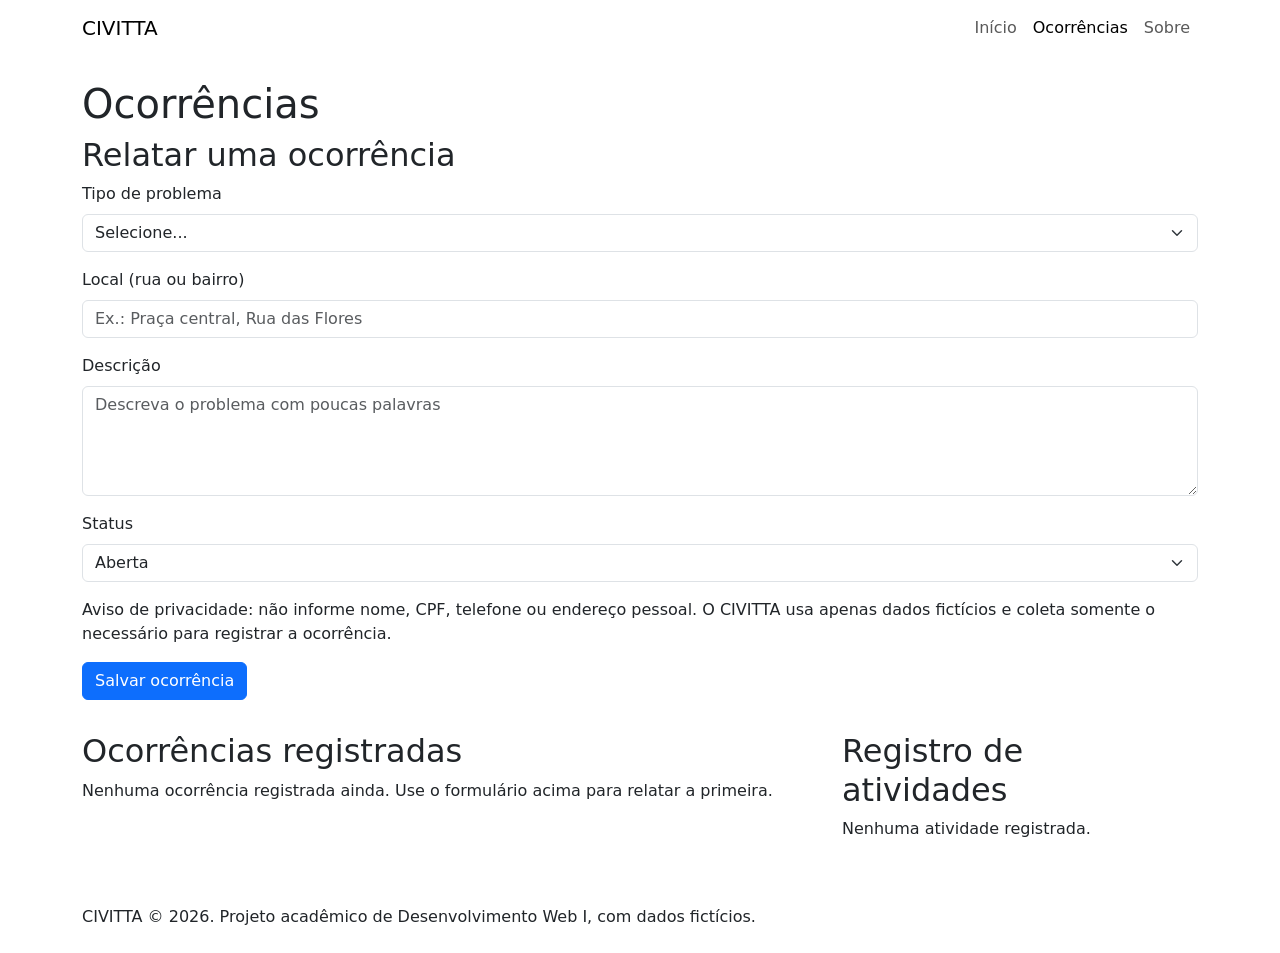
==== ocorrencias.html @ cc98d59b "cria HTML semantico das 3 paginas" ====
<!DOCTYPE html>
<html lang="pt-BR">
<head>
  <meta charset="UTF-8">
  <meta name="viewport" content="width=device-width, initial-scale=1">
  <meta name="description" content="Relate, acompanhe, edite e remova ocorrências em espaços públicos.">
  <title>Ocorrências | CIVITTA</title>

  <link href="https://cdn.jsdelivr.net/npm/bootstrap@5.3.3/dist/css/bootstrap.min.css" rel="stylesheet">
  <link rel="stylesheet" href="../css/style.css">
</head>
<body>

  <a class="visually-hidden-focusable" href="#conteudo">Pular para o conteúdo</a>

  <header>
    <nav class="navbar navbar-expand-md" aria-label="Navegação principal">
      <div class="container">
        <a class="navbar-brand" href="../index.html">CIVITTA</a>
        <button class="navbar-toggler" type="button" data-bs-toggle="collapse"
                data-bs-target="#menu-principal" aria-controls="menu-principal"
                aria-expanded="false" aria-label="Abrir menu">
          <span class="navbar-toggler-icon"></span>
        </button>
        <div class="collapse navbar-collapse" id="menu-principal">
          <ul class="navbar-nav ms-auto">
            <li class="nav-item"><a class="nav-link" href="../index.html">Início</a></li>
            <li class="nav-item"><a class="nav-link active" href="ocorrencias.html" aria-current="page">Ocorrências</a></li>
            <li class="nav-item"><a class="nav-link" href="sobre.html">Sobre</a></li>
          </ul>
        </div>
      </div>
    </nav>
  </header>

  <main id="conteudo" class="container py-4">

    <h1>Ocorrências</h1>

    <section aria-labelledby="titulo-formulario">
      <h2 id="titulo-formulario">Relatar uma ocorrência</h2>

      <form id="form-ocorrencia" novalidate>
        <input type="hidden" id="ocorrencia-id" name="id">

        <div class="mb-3">
          <label for="tipo" class="form-label">Tipo de problema</label>
          <select id="tipo" name="tipo" class="form-select" required aria-describedby="erro-tipo">
            <option value="">Selecione...</option>
            <option value="buraco">Buraco ou calçada danificada</option>
            <option value="iluminacao">Iluminação queimada</option>
            <option value="lixo">Lixo ou entulho acumulado</option>
            <option value="praca">Praça ou parque danificado</option>
            <option value="outro">Outro</option>
          </select>
          <div id="erro-tipo" class="erro-campo" role="alert"></div>
        </div>

        <div class="mb-3">
          <label for="local" class="form-label">Local (rua ou bairro)</label>
          <input type="text" id="local" name="local" class="form-control"
                 required minlength="3" maxlength="80" autocomplete="off"
                 placeholder="Ex.: Praça central, Rua das Flores"
                 aria-describedby="erro-local">
          <div id="erro-local" class="erro-campo" role="alert"></div>
        </div>

        <div class="mb-3">
          <label for="descricao" class="form-label">Descrição</label>
          <textarea id="descricao" name="descricao" class="form-control" rows="4"
                    required minlength="10" maxlength="300"
                    placeholder="Descreva o problema com poucas palavras"
                    aria-describedby="erro-descricao"></textarea>
          <div id="erro-descricao" class="erro-campo" role="alert"></div>
        </div>

        <div class="mb-3">
          <label for="status" class="form-label">Status</label>
          <select id="status" name="status" class="form-select" required aria-describedby="erro-status">
            <option value="aberta" selected>Aberta</option>
            <option value="andamento">Em andamento</option>
            <option value="resolvida">Resolvida</option>
          </select>
          <div id="erro-status" class="erro-campo" role="alert"></div>
        </div>

        <p class="aviso-privacidade">
          Aviso de privacidade: não informe nome, CPF, telefone ou endereço pessoal.
          O CIVITTA usa apenas dados fictícios e coleta somente o necessário para registrar a ocorrência.
        </p>

        <div id="mensagem-formulario" class="mensagem" role="status" aria-live="polite"></div>

        <div class="d-flex gap-2">
          <button type="submit" id="botao-salvar" class="btn btn-primary">Salvar ocorrência</button>
          <button type="button" id="botao-cancelar" class="btn btn-outline-secondary" hidden>Cancelar edição</button>
        </div>
      </form>
    </section>

    <div class="row g-4 mt-2">

      <!-- LISTA DE OCORRÊNCIAS (listar, editar e remover) -->
      <section class="col-12 col-lg-8" aria-labelledby="titulo-lista">
        <h2 id="titulo-lista">Ocorrências registradas</h2>
        <p id="mensagem-vazia">Nenhuma ocorrência registrada ainda. Use o formulário acima para relatar a primeira.</p>
        <div id="lista-ocorrencias" aria-live="polite"></div>
      </section>

      <!-- PAINEL DE REGISTRO DE ATIVIDADES -->
      <aside class="col-12 col-lg-4" aria-labelledby="titulo-log">
        <h2 id="titulo-log">Registro de atividades</h2>
        <p id="log-vazio">Nenhuma atividade registrada.</p>
        <ol id="log-atividades" class="log-lista"></ol>
      </aside>

    </div>
    <template id="modelo-ocorrencia">
      <article class="card ocorrencia mb-3">
        <div class="card-body">
          <h3 class="card-title h5 ocorrencia-tipo"></h3>
          <p class="mb-1"><strong>Local:</strong> <span class="ocorrencia-local"></span></p>
          <p class="mb-1"><strong>Status:</strong> <span class="ocorrencia-status"></span></p>
          <p class="ocorrencia-descricao"></p>
          <p class="small mb-3">Registrada em <time class="ocorrencia-data"></time></p>
          <div class="d-flex gap-2">
            <button type="button" class="btn btn-sm btn-outline-primary botao-editar">Editar</button>
            <button type="button" class="btn btn-sm btn-outline-danger botao-remover">Remover</button>
          </div>
        </div>
      </article>
    </template>

  </main>

  <footer class="container py-4">
    <p class="mb-0">CIVITTA &copy; 2026. Projeto acadêmico de Desenvolvimento Web I, com dados fictícios.</p>
  </footer>

  <script src="https://cdn.jsdelivr.net/npm/bootstrap@5.3.3/dist/js/bootstrap.bundle.min.js"></script>
  <script src="../js/log.js"></script>
  <script src="../js/validacao.js"></script>
  <script src="../js/ocorrencias.js"></script>
  <script src="../js/main.js"></script>
</body>
</html>
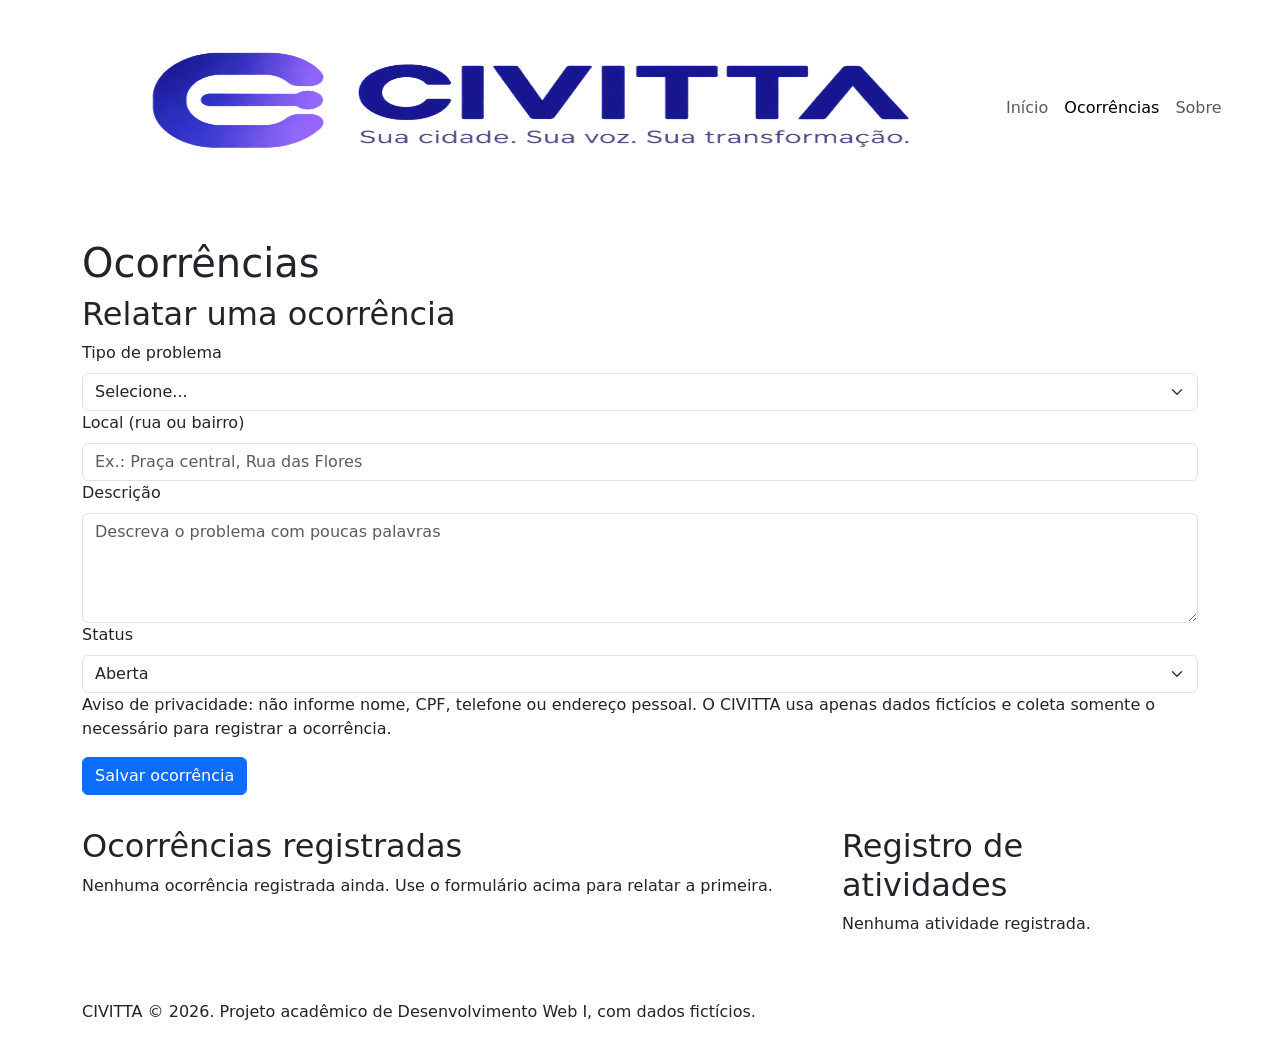
==== commit f9170687: "aplica identidade visual e CSS" ====
--- a/ocorrencias.html
+++ b/ocorrencias.html
@@ -7,7 +7,10 @@
   <title>Ocorrências | CIVITTA</title>
 
   <link href="https://cdn.jsdelivr.net/npm/bootstrap@5.3.3/dist/css/bootstrap.min.css" rel="stylesheet">
-  <link rel="stylesheet" href="../css/style.css">
+  <link rel="preconnect" href="https://fonts.googleapis.com">
+  <link rel="preconnect" href="https://fonts.gstatic.com" crossorigin>
+  <link href="https://fonts.googleapis.com/css2?family=Outfit:wght@400;500;600;700&display=swap" rel="stylesheet">
+  <link rel="stylesheet" href="css/style.css">
 </head>
 <body>
 
@@ -16,7 +19,9 @@
   <header>
     <nav class="navbar navbar-expand-md" aria-label="Navegação principal">
       <div class="container">
-        <a class="navbar-brand" href="../index.html">CIVITTA</a>
+        <a class="navbar-brand" href="index.html">
+          <img src="img/Logo.png" alt="CIVITTA: sua cidade, sua voz, sua transformação" width="900" height="189">
+        </a>
         <button class="navbar-toggler" type="button" data-bs-toggle="collapse"
                 data-bs-target="#menu-principal" aria-controls="menu-principal"
                 aria-expanded="false" aria-label="Abrir menu">
@@ -24,7 +29,7 @@
         </button>
         <div class="collapse navbar-collapse" id="menu-principal">
           <ul class="navbar-nav ms-auto">
-            <li class="nav-item"><a class="nav-link" href="../index.html">Início</a></li>
+            <li class="nav-item"><a class="nav-link" href="index.html">Início</a></li>
             <li class="nav-item"><a class="nav-link active" href="ocorrencias.html" aria-current="page">Ocorrências</a></li>
             <li class="nav-item"><a class="nav-link" href="sobre.html">Sobre</a></li>
           </ul>
@@ -43,7 +48,7 @@
       <form id="form-ocorrencia" novalidate>
         <input type="hidden" id="ocorrencia-id" name="id">
 
-        <div class="mb-3">
+        <div class="campo">
           <label for="tipo" class="form-label">Tipo de problema</label>
           <select id="tipo" name="tipo" class="form-select" required aria-describedby="erro-tipo">
             <option value="">Selecione...</option>
@@ -56,7 +61,7 @@
           <div id="erro-tipo" class="erro-campo" role="alert"></div>
         </div>
 
-        <div class="mb-3">
+        <div class="campo">
           <label for="local" class="form-label">Local (rua ou bairro)</label>
           <input type="text" id="local" name="local" class="form-control"
                  required minlength="3" maxlength="80" autocomplete="off"
@@ -65,7 +70,7 @@
           <div id="erro-local" class="erro-campo" role="alert"></div>
         </div>
 
-        <div class="mb-3">
+        <div class="campo campo-largo">
           <label for="descricao" class="form-label">Descrição</label>
           <textarea id="descricao" name="descricao" class="form-control" rows="4"
                     required minlength="10" maxlength="300"
@@ -74,7 +79,7 @@
           <div id="erro-descricao" class="erro-campo" role="alert"></div>
         </div>
 
-        <div class="mb-3">
+        <div class="campo">
           <label for="status" class="form-label">Status</label>
           <select id="status" name="status" class="form-select" required aria-describedby="erro-status">
             <option value="aberta" selected>Aberta</option>
@@ -108,15 +113,17 @@
       </section>
 
       <!-- PAINEL DE REGISTRO DE ATIVIDADES -->
-      <aside class="col-12 col-lg-4" aria-labelledby="titulo-log">
+      <aside class="col-12 col-lg-4 painel-log" aria-labelledby="titulo-log">
         <h2 id="titulo-log">Registro de atividades</h2>
         <p id="log-vazio">Nenhuma atividade registrada.</p>
         <ol id="log-atividades" class="log-lista"></ol>
       </aside>
 
     </div>
+
+    <!-- Modelo usado pelo JavaScript para criar cada item da lista -->
     <template id="modelo-ocorrencia">
-      <article class="card ocorrencia mb-3">
+      <article class="card ocorrencia">
         <div class="card-body">
           <h3 class="card-title h5 ocorrencia-tipo"></h3>
           <p class="mb-1"><strong>Local:</strong> <span class="ocorrencia-local"></span></p>
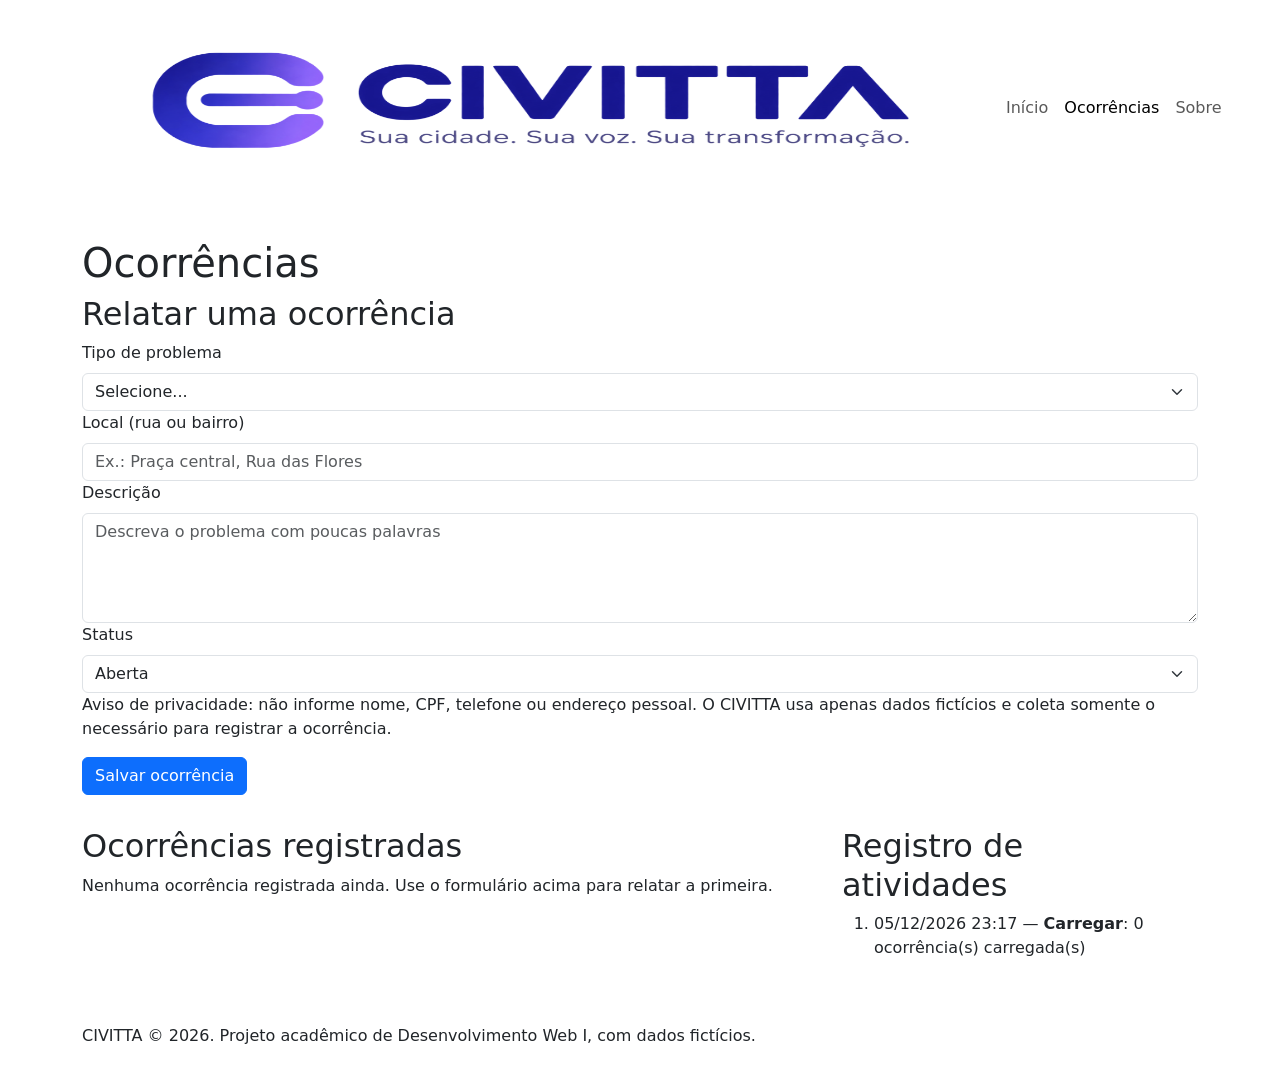
==== commit dd9ffe00: "adiciona js na pagina de ocorrencias" ====
--- a/ocorrencias.html
+++ b/ocorrencias.html
@@ -42,10 +42,12 @@
 
     <h1>Ocorrências</h1>
 
+    <!-- FORMULÁRIO PRINCIPAL (adicionar e editar) -->
     <section aria-labelledby="titulo-formulario">
       <h2 id="titulo-formulario">Relatar uma ocorrência</h2>
 
       <form id="form-ocorrencia" novalidate>
+        <!-- Guarda o id durante a edição; vazio ao adicionar -->
         <input type="hidden" id="ocorrencia-id" name="id">
 
         <div class="campo">
@@ -145,9 +147,6 @@
   </footer>
 
   <script src="https://cdn.jsdelivr.net/npm/bootstrap@5.3.3/dist/js/bootstrap.bundle.min.js"></script>
-  <script src="../js/log.js"></script>
-  <script src="../js/validacao.js"></script>
-  <script src="../js/ocorrencias.js"></script>
-  <script src="../js/main.js"></script>
+  <script src="app.js"></script>
 </body>
 </html>
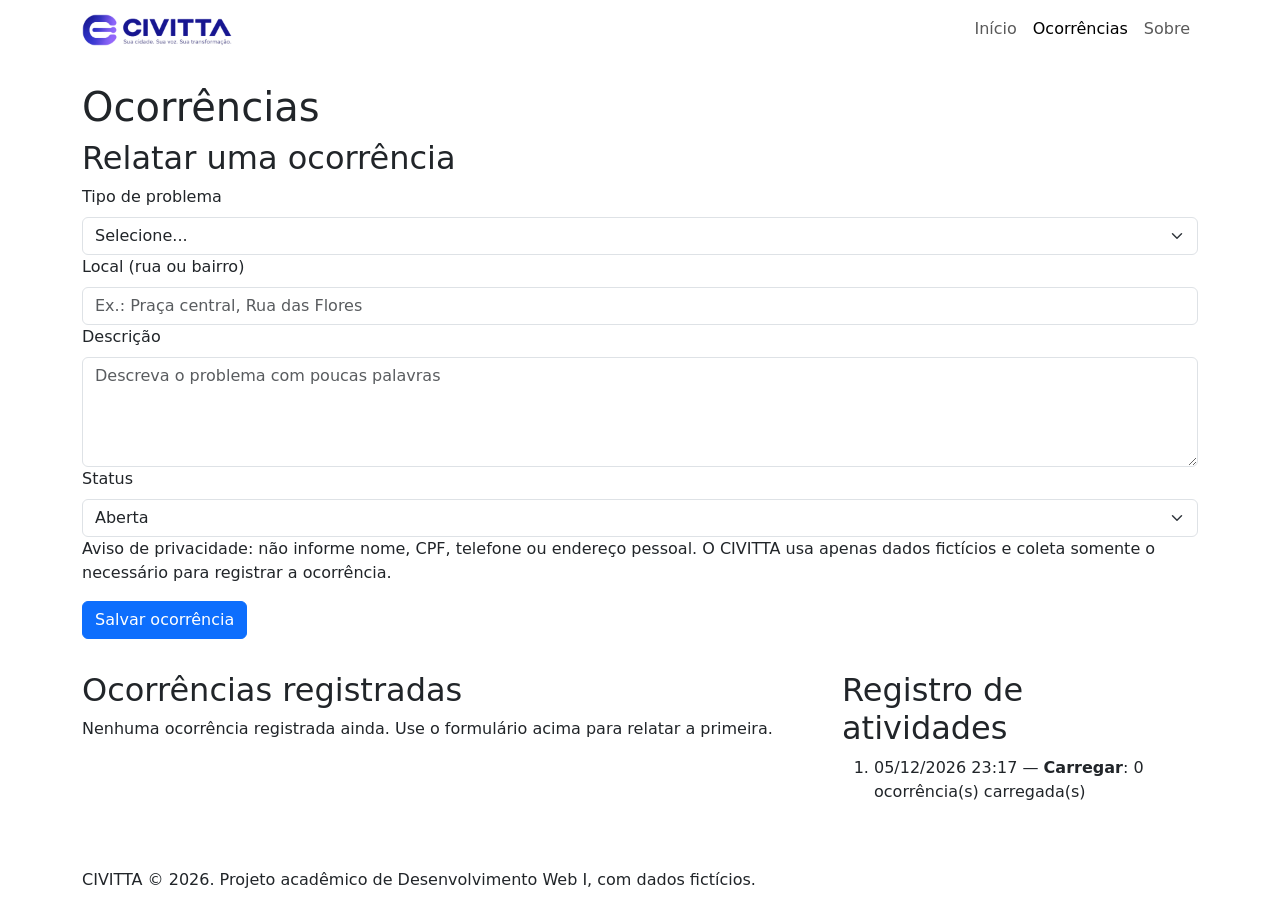
==== commit 386bcb35: "ajusta responsividade" ====
--- a/ocorrencias.html
+++ b/ocorrencias.html
@@ -20,7 +20,7 @@
     <nav class="navbar navbar-expand-md" aria-label="Navegação principal">
       <div class="container">
         <a class="navbar-brand" href="index.html">
-          <img src="img/Logo.png" alt="CIVITTA: sua cidade, sua voz, sua transformação" width="900" height="189">
+          <img src="img/Logo (1).png" alt="CIVITTA: sua cidade, sua voz, sua transformação" width="150" height="32">
         </a>
         <button class="navbar-toggler" type="button" data-bs-toggle="collapse"
                 data-bs-target="#menu-principal" aria-controls="menu-principal"
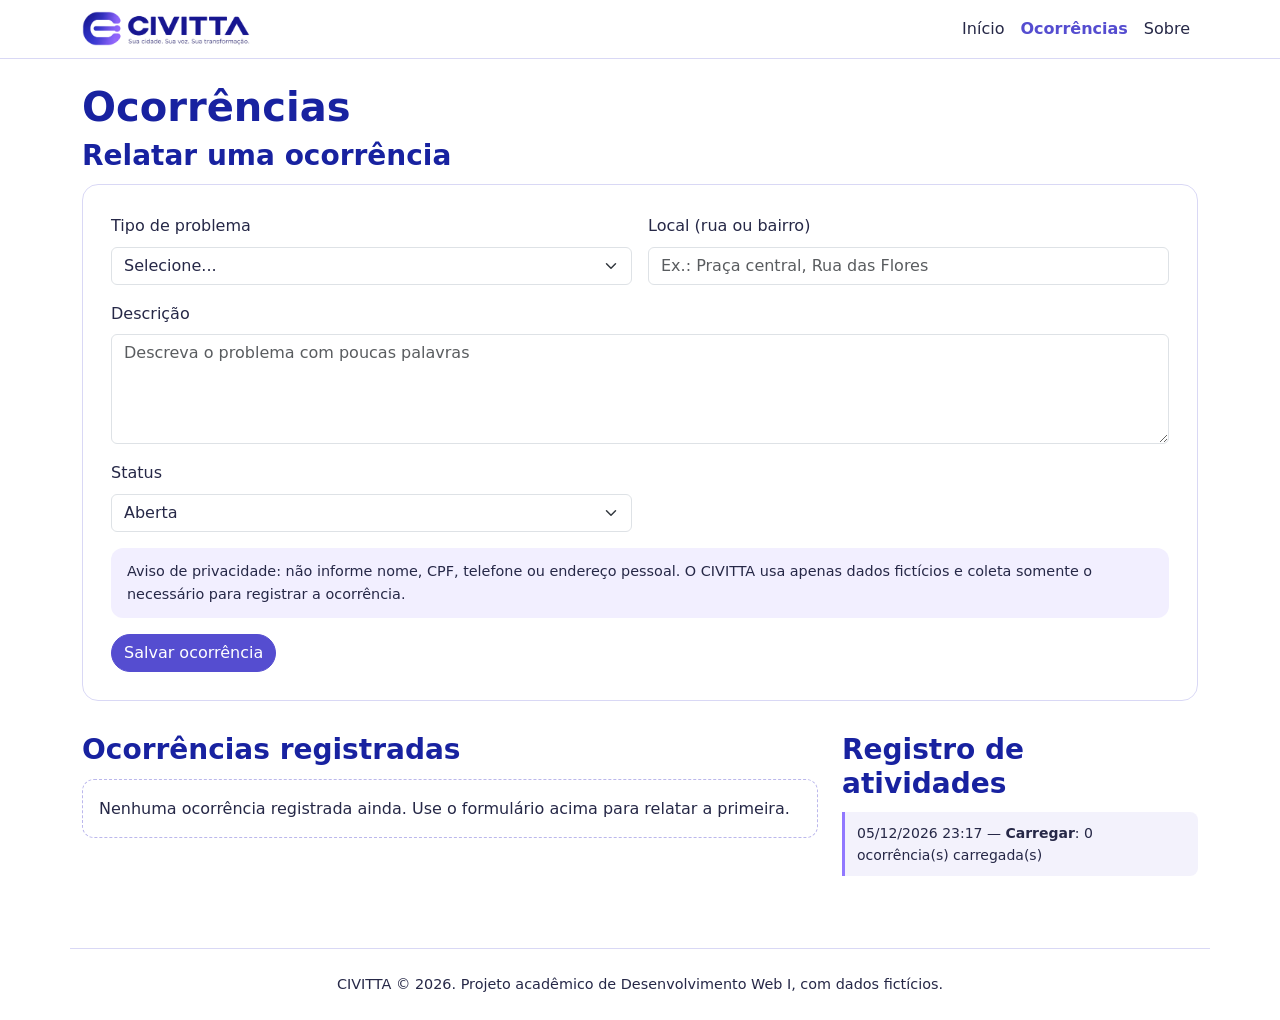
==== commit 73ff72c9: "reestrutura paginas" ====
--- a/ocorrencias.html
+++ b/ocorrencias.html
@@ -10,7 +10,7 @@
   <link rel="preconnect" href="https://fonts.googleapis.com">
   <link rel="preconnect" href="https://fonts.gstatic.com" crossorigin>
   <link href="https://fonts.googleapis.com/css2?family=Outfit:wght@400;500;600;700&display=swap" rel="stylesheet">
-  <link rel="stylesheet" href="css/style.css">
+  <link rel="stylesheet" href="estilos/style.css">
 </head>
 <body>
 
@@ -147,6 +147,6 @@
   </footer>
 
   <script src="https://cdn.jsdelivr.net/npm/bootstrap@5.3.3/dist/js/bootstrap.bundle.min.js"></script>
-  <script src="app.js"></script>
+  <script src="js/app.js"></script>
 </body>
 </html>
--- a/estilos/style.css
+++ b/estilos/style.css
@@ -0,0 +1,322 @@
+/* ==========================================================
+   CIVITTA - Estilos (Mobile First)
+   Ordem: 1) variáveis  2) base  3) componentes  4) páginas
+          5) media queries (tablet 768px e desktop 992px)
+   ========================================================== */
+
+/* 1) VARIÁVEIS: paleta da marca */
+:root {
+  --navy: #1822A0;
+  --indigo: #3638B8;
+  --violeta: #554DD0;
+  --lavanda: #7363E7;
+  --lilas: #9178FF;
+  --branco: #FFFFFF;
+  --texto: #262847;               /* cor de texto corrido, mais suave que o azul-marinho */
+  --raio: 1rem;                   /* cantos arredondados, como na logo */
+  --borda: 1px solid rgba(85, 77, 208, 0.22);
+
+  /* Ajusta as cores padrão do Bootstrap para a paleta */
+  --bs-body-font-family: "Outfit", system-ui, -apple-system, "Segoe UI", Roboto, sans-serif;
+  --bs-body-color: var(--texto);
+  --bs-link-color: var(--violeta);
+  --bs-link-hover-color: var(--navy);
+}
+
+/* 2) BASE */
+body {
+  display: flex;                  /* rodapé sempre no fim da tela */
+  flex-direction: column;
+  min-height: 100vh;
+  font-family: var(--bs-body-font-family);
+  line-height: 1.6;
+}
+
+main {
+  flex: 1;
+}
+
+/* Nenhuma imagem passa da largura do container */
+img {
+  max-width: 100%;
+  height: auto;
+}
+
+h1, h2, h3, h4, .navbar-brand {
+  color: var(--navy);
+  font-weight: 700;
+}
+
+h2 {
+  font-size: 1.5rem;
+  margin-bottom: 0.75rem;
+}
+
+/* Foco visível para navegação por teclado */
+:focus-visible {
+  outline: 3px solid var(--lilas);
+  outline-offset: 2px;
+}
+
+/* 3) COMPONENTES */
+
+/* Navbar */
+.navbar {
+  background: var(--branco);
+  border-bottom: var(--borda);
+}
+
+.navbar-brand {
+  margin-right: 0;
+  padding: 0;
+}
+
+/* Logo: a largura define o tamanho e a altura acompanha (sem distorcer) */
+.navbar-brand img {
+  display: block;
+  width: 7.5rem;                  /* celular */
+  max-width: 100%;
+  height: auto;
+}
+
+.navbar .nav-link {
+  color: var(--texto);
+  font-weight: 500;
+}
+
+.navbar .nav-link.active {
+  color: var(--violeta);
+  font-weight: 600;
+}
+
+/* Botões Bootstrap na cor da marca */
+.btn-primary {
+  --bs-btn-bg: var(--violeta);
+  --bs-btn-border-color: var(--violeta);
+  --bs-btn-hover-bg: var(--indigo);
+  --bs-btn-hover-border-color: var(--indigo);
+  --bs-btn-active-bg: var(--navy);
+  --bs-btn-active-border-color: var(--navy);
+  --bs-btn-focus-shadow-rgb: 145, 120, 255;
+}
+
+.btn-outline-primary {
+  --bs-btn-color: var(--violeta);
+  --bs-btn-border-color: var(--violeta);
+  --bs-btn-hover-bg: var(--violeta);
+  --bs-btn-hover-border-color: var(--violeta);
+  --bs-btn-active-bg: var(--navy);
+  --bs-btn-active-border-color: var(--navy);
+}
+
+.btn {
+  border-radius: 999px;           /* botões em formato de pílula */
+}
+
+/* Cards */
+.card {
+  border: var(--borda);
+  border-radius: var(--raio);
+}
+
+/* Rodapé */
+footer {
+  margin-top: 3rem;
+  border-top: var(--borda);
+  text-align: center;
+  font-size: 0.9rem;
+}
+
+/* 4) PÁGINAS */
+
+/* --- index: destaque inicial --- */
+.hero {
+  color: var(--branco);
+  background: linear-gradient(135deg, var(--navy) 0%, var(--indigo) 55%, var(--violeta) 100%);
+}
+
+.hero h1 {
+  color: var(--branco);
+  font-size: clamp(2rem, 8vw, 3.5rem);
+  line-height: 1.1;
+  max-width: 18ch;
+}
+
+.hero .lead {
+  max-width: 55ch;
+}
+
+.hero .btn-primary {
+  --bs-btn-color: var(--navy);
+  --bs-btn-bg: var(--branco);
+  --bs-btn-border-color: var(--branco);
+  --bs-btn-hover-color: var(--navy);
+  --bs-btn-hover-bg: rgba(255, 255, 255, 0.88);
+  --bs-btn-hover-border-color: rgba(255, 255, 255, 0.88);
+  --bs-btn-active-color: var(--navy);
+  --bs-btn-active-bg: rgba(255, 255, 255, 0.8);
+  --bs-btn-active-border-color: rgba(255, 255, 255, 0.8);
+  font-weight: 600;
+}
+
+.hero :focus-visible {
+  outline-color: var(--branco);
+}
+
+/* --- ocorrências: formulário em Grid --- */
+#form-ocorrencia {
+  display: grid;
+  grid-template-columns: 1fr;     /* celular: uma coluna */
+  gap: 1rem;
+  padding: 1.25rem;
+  border: var(--borda);
+  border-radius: var(--raio);
+}
+
+.campo-largo,
+.aviso-privacidade,
+.mensagem,
+#form-ocorrencia > .d-flex {
+  grid-column: 1 / -1;            /* ocupa a linha inteira */
+}
+
+.aviso-privacidade {
+  margin: 0;
+  padding: 0.75rem 1rem;
+  font-size: 0.9rem;
+  background: rgba(145, 120, 255, 0.12);
+  border-radius: 0.75rem;
+}
+
+.erro-campo {
+  font-size: 0.875rem;
+  color: var(--bs-danger-text-emphasis);
+}
+
+/* Mensagem geral do formulário (JS adiciona .sucesso ou .erro) */
+.mensagem:empty {
+  display: none;
+}
+
+.mensagem {
+  padding: 0.75rem 1rem;
+  border-radius: 0.75rem;
+}
+
+.mensagem.sucesso {
+  color: var(--navy);
+  background: rgba(85, 77, 208, 0.1);
+  border-left: 4px solid var(--violeta);
+}
+
+.mensagem.erro {
+  color: var(--bs-danger-text-emphasis);
+  background: var(--bs-danger-bg-subtle);
+  border-left: 4px solid var(--bs-danger);
+}
+
+/* --- ocorrências: lista em Grid --- */
+#lista-ocorrencias {
+  display: grid;
+  grid-template-columns: 1fr;
+  gap: 1rem;
+}
+
+#mensagem-vazia:not([hidden]),
+#log-vazio:not([hidden]) {
+  padding: 1rem;
+  border: 1px dashed rgba(85, 77, 208, 0.4);
+  border-radius: 0.75rem;
+}
+
+/* Status: JS define data-status na <article> (aberta | andamento | resolvida) */
+.ocorrencia {
+  border-left: 6px solid var(--lilas);
+}
+
+.ocorrencia[data-status="andamento"] {
+  border-left-color: var(--violeta);
+}
+
+.ocorrencia[data-status="resolvida"] {
+  border-left-color: var(--navy);
+}
+
+/* --- ocorrências: painel de log --- */
+.log-lista {
+  display: flex;
+  flex-direction: column;
+  gap: 0.5rem;
+  max-height: 22rem;
+  margin: 0;
+  padding: 0;
+  overflow-y: auto;
+  list-style: none;
+}
+
+.log-lista li {
+  padding: 0.6rem 0.75rem;
+  font-size: 0.875rem;
+  background: rgba(85, 77, 208, 0.07);
+  border-left: 3px solid var(--lilas);
+  border-radius: 0 0.5rem 0.5rem 0;
+}
+
+.log-lista li[data-resultado="erro"] {
+  border-left-color: var(--bs-danger);
+}
+
+/* 5) MEDIA QUERIES */
+
+/* Tablet (a partir de 768px) */
+@media (min-width: 768px) {
+  h2 {
+    font-size: 1.75rem;
+  }
+
+  .navbar-brand img {
+    width: 9rem;                   /* tablet */
+  }
+
+  .hero .container {
+    padding-top: 4rem !important;     /* sobrescreve py-5 do Bootstrap */
+    padding-bottom: 4rem !important;
+  }
+
+  #form-ocorrencia {
+    grid-template-columns: 1fr 1fr;   /* tipo e local lado a lado */
+    padding: 1.75rem;
+  }
+
+  #lista-ocorrencias {
+    grid-template-columns: 1fr 1fr;
+  }
+}
+
+/* Desktop (a partir de 992px) */
+@media (min-width: 992px) {
+  .navbar-brand img {
+    width: 10.5rem;                /* desktop */
+  }
+
+  .hero .container {
+    padding-top: 6rem !important;
+    padding-bottom: 6rem !important;
+  }
+
+  /* Painel de log acompanha a rolagem ao lado da lista */
+  .painel-log {
+    position: sticky;
+    top: 1rem;
+    align-self: flex-start;
+  }
+}
+
+/* Respeita quem prefere menos movimento */
+@media (prefers-reduced-motion: reduce) {
+  * {
+    transition: none !important;
+    animation: none !important;
+    scroll-behavior: auto !important;
+  }
+}
